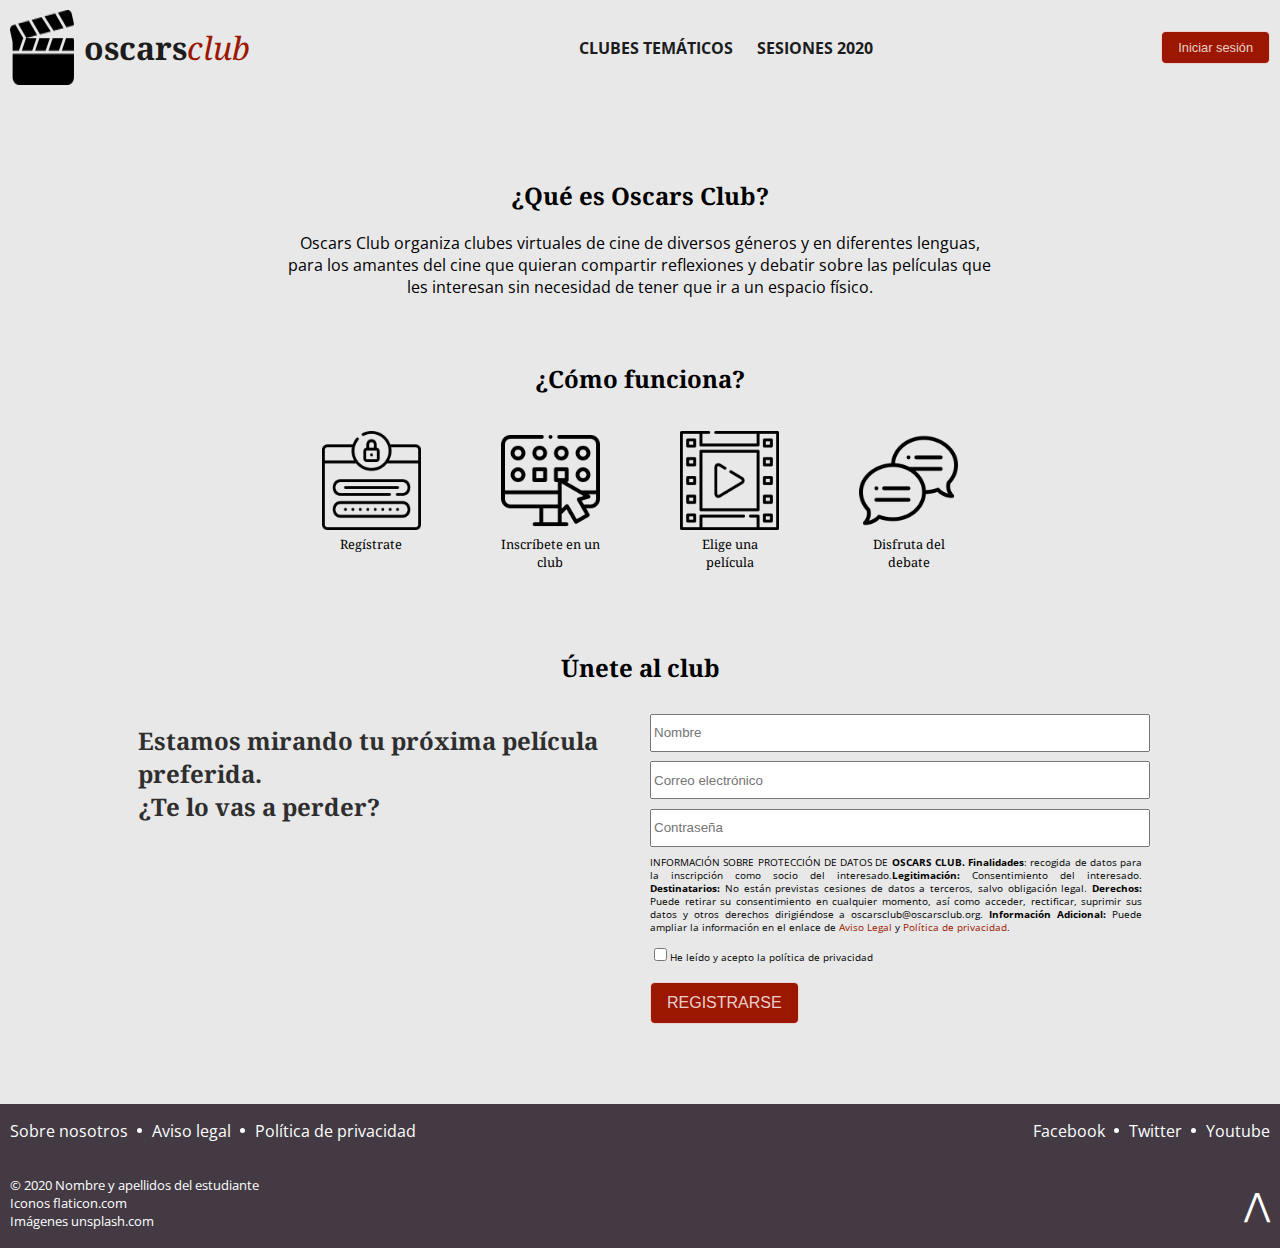
==== index.html @ 199e7fed "Add files via upload" ====
<!DOCTYPE html>
<html lang="es">
<head>
    <meta charset="UTF-8">
    <title>OSCAR CLUB - INDEX</title>
    <link rel="stylesheet" href="css/style.css">
</head>

<body>
    <header>
        <div id="inicio" class="navbar">
            <div class="logo">
                <img src ="img/oscarsclub-isologo.png" alt="Logo">
                <div class="centered">
                    <p><a href="index.html">oscars<i>club</i></a></p>
                </div>
            </div>
            <div class="navbarMenu">
                <ul class="listMenu">
                    <li>
                        <a href="clubes-tematicos.html">CLUBES TEMÁTICOS</a>
                    </li>
                    <li>
                        <a href="sesiones-2020.html">SESIONES 2020</a>
                    </li>
                </ul>
            </div>
            <div>
                <button type="submit" form= "certicado_form" onclick="">Iniciar sesión</button>
            </div>           
        </div>
    </header>
    <div class="maincontent">
        <div class="content1">
            <h2>¿Qué es Oscars Club?</h2>
            <p>Oscars Club organiza clubes virtuales de cine de diversos géneros y en diferentes lenguas, 
            para los amantes del cine que quieran compartir reflexiones y debatir sobre las películas que 
            les interesan sin necesidad de tener que ir a un espacio físico.</p>
        </div>
        <div class="content2">
            <h2>¿Cómo funciona?</h2>
            <div class="imglist">
                <figure>
                    <img src="img/howto-register.png" alt="register">
                    <figcaption>Regístrate</figcaption>
                </figure>
                <figure>
                    <img src="img/howto-club.png" alt="club" >
                    <figcaption>Inscríbete en un club</figcaption>
                </figure>
                <figure>
                    <img src="img/howto-film.png" alt="film">
                    <figcaption>Elige una película</figcaption>
                </figure>
                <figure>
                    <img src="img/howto-speech.png" alt="speech">
                    <figcaption>Disfruta del debate</figcaption>
                 </figure>
            </div>
        </div>
        <div class="content3">
            <h2>Únete al club</h2>
            <div>
                <div class="contentform">
                    <h2>
                        Estamos mirando tu próxima película preferida.<br>
                        ¿Te lo vas a perder?
                    </h2>
                </div>
                <div class="contentform">
                    <form id="form_registro">
                    <div>
                        <p><input type="text" id="name" name="name" placeholder="Nombre" pattern="[a-zA-ZàáâäãåąčćęèéêëėįìíîïłńòóôöõøùúûüųūÿýżźñçčšžÀÁÂÄÃÅĄĆČĖĘÈÉÊËÌÍÎÏĮŁŃÒÓÔÖÕØÙÚÛÜŲŪŸÝŻŹÑßÇŒÆČŠŽ∂ð -]{2,64}" required>  </p>
                        <p><input type="text" id="email" name="email" placeholder="Correo electrónico" pattern="[a-zA-ZàáâäãåąčćęèéêëėįìíîïłńòóôöõøùúûüųūÿýżźñçčšžÀÁÂÄÃÅĄĆČĖĘÈÉÊËÌÍÎÏĮŁŃÒÓÔÖÕØÙÚÛÜŲŪŸÝŻŹÑßÇŒÆČŠŽ∂ð -]{2,64}" required>  </p>
                        <p><input type="text" id="Contraseña" name="Contraseña" placeholder="Contraseña" pattern="[a-zA-ZàáâäãåąčćęèéêëėįìíîïłńòóôöõøùúûüųūÿýżźñçčšžÀÁÂÄÃÅĄĆČĖĘÈÉÊËÌÍÎÏĮŁŃÒÓÔÖÕØÙÚÛÜŲŪŸÝŻŹÑßÇŒÆČŠŽ∂ð -]{2,64}" required> </p>
                    </div>
                    <p>INFORMACIÓN SOBRE PROTECCIÓN DE DATOS DE<strong> OSCARS CLUB. Finalidades</strong>: recogida de datos para la inscripción como socio del interesado.<strong>Legitimación:</strong> Consentimiento del interesado. 
                    <strong>Destinatarios:</strong> No están previstas cesiones de datos a terceros, salvo obligación legal. <strong>Derechos:</strong> Puede retirar su consentimiento en cualquier momento, así como acceder, rectificar, 
                    suprimir sus datos y otros derechos dirigiéndose a oscarsclub@oscarsclub.org. <strong>Información Adicional:</strong> 
                    Puede ampliar la información en el enlace de <a href="#">Aviso Legal</a> y <a href="#">Política de privacidad</a>.  
                    </p> 
                    <label><input type="checkbox" id="cbox1" value="1_checkbox">He leído y acepto la política de privacidad</label>
                    <div>
                        <button type="submit" form= "form_registro" onclick="myFunction()">REGISTRARSE</button>
                    </div>
                </form>
                </div>
            </div>
        </div>
    </div>
    <footer>
        <div class="footerContent">
            <div class="footerBox left">
                <ul class="listMenuFooter">
                    <li >
                        <a href="#">Sobre nosotros</a>
                    </li>
                    <li>
                        <a href="#">Aviso legal</a>
                    </li>
                    <li>
                        <a href="#">Política de privacidad</a>
                    </li>
                </ul>         
            </div>
            <div class="footerBox">
                <ul class="listMenuFooter right">
                    <li>
                        <a href="#">Facebook</a>
                    </li>
                    <li>
                        <a href="#">Twitter</a>
                    </li>
                    <li>
                        <a href="#">Youtube</a>
                    </li>
                </ul>
            </div>
            <div class="footerBox left">
                <ul class="listMenuFooterBlock">
                    <li >© 2020 Nombre y apellidos del estudiante</li>
                    <li>Iconos <a href="https://www.flaticon.com">flaticon.com </a></li>
                    <li>Imágenes <a href="https://unsplash.com">unsplash.com </a></li>
                </ul>         
            </div>
            <div class="footerBox right">
                <a href="#inicio">&xwedge;</a>
            </div>                  
        </div>
    </footer>
    <script>
        function myFunction() {
         alert("registro del usuario " + document.getElementById("name").value + "\n");
        }
    </script>
</body>
</html>
---- css/style.css ----
@import url('https://fonts.googleapis.com/css2?family=Noto+Serif:ital,wght@0,400;0,700;1,400;1,700&family=Open+Sans:ital,wght@0,400;1,700&display=swap');
/* GENERAL HEADER AND FOOTER*/
html{
    width: 100%;
    height: 100%;
    margin:0px;
    font-family: 'Open Sans', Arial,  Helvetica, sans-serif;

}
body{
    background-color:#e8e8e8;
    margin: 0;
    overflow-x: hidden;
    min-height: 100vh;
    display: flex;
    flex-flow: column;
}
main{
flex-grow: 1;
}

header{
    width: 100%;
    font-family: 'Noto Serif', serif, Arial, Helvetica;
}
.navbar{
    margin: 10px;
    display:flex;
    flex-wrap: wrap;
    flex-direction: row;
    align-items: center;
    justify-content: space-between;

} 
.logo{
    display: inline-flex;;
    text-align: center;
}
.logo a{
    padding-left:10px ;
    color:#1c1c1c;
    font-size: 2rem;   
    font-weight: 700;
    text-decoration: none;
}
.logo a:link,
.logo a:visited,
.logo a:hover, 
.logo a:focus{
text-decoration: none;
}

.logo i{
    color: #9b1700;
    font-weight: 400;
    font-size: 2rem;   
   }
/* usado para centrar el texto al lado del log */
.centered{
    display: inline-block;
    vertical-align: middle;
    text-align: center;
}

.listMenu li, 
.listMenu li p,
.listMenu li a{
    font-family: 'Open Sans', Arial,  Helvetica, sans-serif;
    font-weight: 700;
    font-size: 1rem;
    display:inline;
    padding: 5px;
    color: #1c1c1c;
    text-decoration: none;
}
.listMenu li a:hover{
    color: rgba(28, 28, 28, 0.5) ;
}
.listMenu li .current{
    font-weight: 700;
    font-style: italic;
}
.navbar button{
    background-color: #9b1700;  
    color: rgba(255, 255, 255, 0.808);
    text-align: center;
    font-size: 0.8rem;
    border-radius: 5px;
    padding:0.5rem 1rem 0.5rem;
    border: 0.1px solid;
}
button:hover{
    background-color: #1c1c1c; /* reply en el foro */
}
footer{
    width: 100%;
    margin-top: 5rem;
    background-color: #433A44;
    color:#FFFFFF;
}
.footerContent{
    width:100%;
    margin: auto;
    padding: 0px;
    display:flex;
    flex-wrap: wrap;
    flex-direction: row;
    align-items: center;
    justify-content: space-between;
}
.listMenuFooter{
    padding: 0px;
}
.listMenuFooter li,
.listMenuFooter a{
    display: inline;
    font-family: 'Open Sans', Arial,  Helvetica, sans-serif;
    font-weight: 400;
    font-size: 1rem;
    padding: 5px;
    color:#FFFFFF;
    text-decoration: none;
    list-style-type:none;
    list-style-position: inside;
}
.listMenuFooter li::after{
    display: inline-block;
    position:fixed;
    width:1px;
    height:1px;
    content:" ";
    border:2px solid #FFFFFF;
    background-color: #FFFFFF;
    border-radius:100%;
    margin-top: 0.5rem;
    
}
.listMenuFooter li:last-child::after{
    display:none;
  }

.footerBox{
    width: 45%;
}
.listMenuFooterBlock{
    display:block;
    font-family: 'Open Sans', Arial,  Helvetica, sans-serif;
    font-weight: 400;
    font-size: 0.8rem;
    padding: 5px;
    padding-left: 10px;
    color:#FFFFFF;
    text-decoration: none;
    list-style-type: none;
}
.listMenuFooterBlock li>a{
    color: #FFFFFF;
    text-decoration: none;
}
.footerBox >a {
    color:#FFFFFF;
    padding-right: 10px;
    font-size: 2rem;
    text-decoration: none;
}
.footerContent a:hover{
    color: #9b1700;
    text-decoration: none;
}
.left{
    text-align: left;
}
.right {
    text-align: right;
}
/*header and footer media query max-width: 1024px*/
@media screen and (max-width: 1024px) {
    body{
        margin: 0;
        overflow-x: hidden;
    }
    /*header and footer media query*/
    .navbar{
        display: flex;
        text-align: center;
        flex-direction: column;
        padding: 10PX;
    }
    .navbar .logo{
        order: 2;
    }
    .navbar .navbarMenu{
        order:3;
    }
    .navbar button{
        order:1;
    }
    .navbar > div{
        padding: 5px;
    }
    .listMenu li{
        display:block;
    }
    .footerContent{
        display:flex;
        text-align: center;
        flex-direction: column;
    }
    .listMenuFooter li{
        display:block;
        text-align: center;
    }
    .listMenuFooter li::after{
        display: none;
    }
    .listMenuFooterBlock li{
        text-align: center;
    }
    .footerBox{
        width: 100%;
    }
    footer{
        position: inherit;
    }
    
    /*header and footer media query max-width: 1024px*/    
}
/*---------------------------------------------------------------*/
/*INDEX CONTENT*/
.maincontent{
    width: 80%;
    text-align: center;
    margin: auto;
    font-family: 'Open Sans', Arial,  Helvetica, sans-serif;
    margin-top: 20px;
}
h2{
    
    font-family: 'Noto Serif', serif, Arial, Helvetica;
}
.content1{
    width: 70%;
    margin: auto;
    margin-top: 4rem;
}
.content2{
    width: 70%;
    margin: auto;
    margin-top: 4rem;
}
.imglist{
    display: flex;
}

.imglist figure img{
    width: 100%;
    }
.content3{
    width: 100%;
    margin: auto;
    margin-top: 4rem;
}
.content3 >div{
    display: flex;
    flex-direction: row;
    width: 100%;
}
h3{
    margin-top: 16px;
    font-family: 'Noto Serif', serif, Arial, Helvetica;
}
.contentform{
    display: block;
    width: 50%;
    text-align: left;
    padding-left: 10px;
    padding-right: 10px;
}
.contentform h2{
    opacity: 0.8;
}
.contentform p{
    font-size: 0.6rem;
    text-align: justify;
}
input[type=text]{
    width: 100%;
    height: 2rem;
}
.contentform label{
    font-size: 0.6rem;
}
.maincontent button{
    background-color: #9b1700;  
    color: rgba(255, 255, 255, 0.808);
    text-align: center;
    font-size: 1rem;
    border-radius: 5px;
    margin-top: 1rem;
    font-weight: 400;
    padding:0.7rem 1rem 0.7rem;
    border: 0.1px solid;
}
p>a{
    color:#9b1700;
    text-decoration:none;
}
p>a:hover{
    opacity: 0.5;
}
.maincontent button:hover{
    background-color: #1c1c1c; /* reply en el foro */
}
figcaption{
    font-size: 0.8rem;
    font-family: 'Noto Serif', serif, Arial, Helvetica;
}
/*INDEX media query max-width: 1024px*/
@media screen and (max-width: 1024px) {
    .imglist{
        display: inline-block;
    }
    .content3 div{
        display: inline-block;
        width: 100%;
    }
    .contentform{
        width: 100%;
    }
    .maincontent{
        width: 100%; 
    }
    .content1{
        width: 90%; 
    }
    .content2{
        width: 100%;
        max-width: 300px;
    }
}
/*---------------------------------------------------------------*/
/*CLUBES TEMATICOS*/
.contentClub{
    width: 100%;
    margin: auto;

}
.container3columns {
    display: grid;
    grid-template-columns:repeat(3,1fr);
    grid-template-rows: auto;
    grid-gap: 1.5rem;
    gap: 1.5rem;
}

.club{
    width: 100%;
    text-align: left;
    font-family: 'Noto Serif', serif, Arial, Helvetica;
}
.club figure{
    width: 100%;
    margin: 0;
    text-align: left;
}
.club figure img{
    width: 100%;
}
.club figcaption{
    font-size: 1rem;
    font-weight: 700;
}
.club figcaption::before{
    content: "....";
    padding-right: 0.5rem;
    display: inline-flex;
    vertical-align: 20%;
    color: #9b1700;
}
.club p{
    text-align: left;
    font-size: 0.9rem;
}
.club a{
    width: 100%;
    text-align: left;
    text-decoration: none;
    color: #9b1700;
}
/*CLUBES media query max-width: 1024px*/
@media screen and (max-width: 1024px) {

    .maincontent{
        width: 90%; 
    }
    .container3columns {
        grid-template-columns:repeat(1,1fr);
    }
}
/*---------------------------------------------------------------*/
/*SESIONS 2020*/
.section1a{
    width: 80%;
    margin: auto;
    font-family: 'Noto Serif', serif, Arial, Helvetica;
    text-align: left;
    padding-bottom: 1.8rem;
    line-height: 1.8rem;
}
.section1a h2{
    text-align: center;
}
.section2a{
    display: grid;
    grid-template-columns:1fr 3fr;
    grid-gap: 1.5rem;
    width: 100%;
    border-top: 5px dotted #9b1700;
}
.section2a ul{
    font-family: 'Open Sans', Arial,  Helvetica, sans-serif;
    font-weight: 400;
    font-size: 0.8rem;
    padding: 0px;
    list-style-type:none;
    list-style-position: inside;
}
.section2a li, .section2a a{
    color: #1c1c1c;
    text-decoration: none;
}
.section2a a:hover{
color: rgba(28, 28, 28, 0.5) ;
}
.section2a .contentform{
    width: 100%;
    padding:0px;
}
.contentform .sesions{
    margin-top: 3rem;
}
.film{
    background-color:#FFFFFF ;
    box-shadow: 10px 10px 15px 0px rgba(0,0,0,0.30);
    display: flex;
    flex-direction: column;    
    height: 100%;
}
 .film figure{
    display: flex;
    width: 100%;
    height: 90%;
    margin: 0; 
}
.film a{
    font-weight: 700;
    text-decoration: none;
    color: #9b1700;
    position:relative;
    margin: auto;
    overflow: hidden;
    width: 95%;
    font-size: 1rem;
    margin-bottom: 5px;
    margin-top: 5px;
}
.film figure figcaption a:hover{
    opacity: 0.5;
}
.sesions p::before{
    content: ".....";
    padding-right: 0.6rem;
    display: inline-flex;
    vertical-align: 10%;
    color: #9b1700;
    font-size: 150%;
}
.film figure img{
    width: 100%;
}
.sesions > p{
    font-size: 1rem;
    font-weight: 700;
}
/*SESSIONS media query max-width: 1024px*/
@media screen and (max-width: 1024px) {
    .section2a {
        grid-template-columns: 1fr;
    }
    .container3columns {
        width: 60%;
        text-align: center;
        margin: auto;
    }
    .sesions p::before{
        content: "...";
    }
}
/*---------------------------------------------------------------*/
/*DETALLE SESION*/
.breadcrumb{
    text-align: left;
}
.breadcrumb ul{
    padding-left: 0;
}
.breadcrumb li,
.breadcrumb a{
    display: inline-block;
    font-family: 'Open Sans', Arial,  Helvetica, sans-serif;
    font-weight: 400;
    font-size: 0.8rem;
    color: #1c1c1c;
    text-decoration: none;
    list-style-type:none;
    list-style-position: inside;
}
.breadcrumb li:last-child{
    opacity: 0.5;
}
.breadcrumb li::after{
    display: inline-block;
    content:"/";
    color: #1c1c1c;
    padding-top: 0.2rem;
    padding-left: 0.5rem;
    padding-right: 0.5rem;
}
.breadcrumb li:last-child::after{
    display:none;
}
.detailscontent{
    width: 100%;
    margin: auto;
    display: flex;
    font-family: 'Noto Serif', serif, Arial, Helvetica;
}
.contentL{
    display: block;
    width: 40%;
    text-align: left;
    padding-right: 1rem;
}
.contentR{
    display: block;
    width: 60%;
    text-align: left;
    padding-left: 1rem;
    padding-right: 1rem;
}
.rounded{
    border-radius: 50%;
    float:left;
    padding-right: 1.5rem;
    shape-outside:circle();
}
.contentR p{
    text-align: justify;
}
iframe{
    width: 100%;
    max-width:560;
    max-height:315;
}
dt{
    font-weight: 700;
    border-bottom: 1px solid black;
    margin-top: 1rem;
    margin-bottom: 1rem;
    font-size: 0.8rem;
}
dd{
    font-size: 0.9rem;
    margin-left: 0.5rem;
}
/* añadir margen superior a los h3 despues de p y evitar el primero */
p + h3{ 
    margin-top: 30px; 
}
.infolist{
    margin-top: -5px;
    padding: 0px;
}
.infolist li{
    display: inline-block;
    font-size: 0.7rem;
    color: #1c1c1c;
    text-decoration: none;
    font-style: italic;
}
.infolist li::first-letter {
    font-size: 0.9rem;

}
.infolist li::after{
    display: inline-block;
    content:"|";
    color: #1c1c1c;
    padding-left: 0.5rem;
    padding-right: 0.5rem;
    font-size: 120%;
}
.infolist li:last-child::after{
    display:none;
  }
.details h2{
      text-align: left;
  }

  @media screen and (max-width: 1024px) {
    .detailscontent{
        width: 100%;
        margin: auto;
        display: block;
        font-family: 'Noto Serif', serif, Arial, Helvetica;
    }
    .maincontent{
        width: 90%;
    }
    .contentL{
        width: 100%;
    }
    .contentR{
        width: 100%;
    }
}
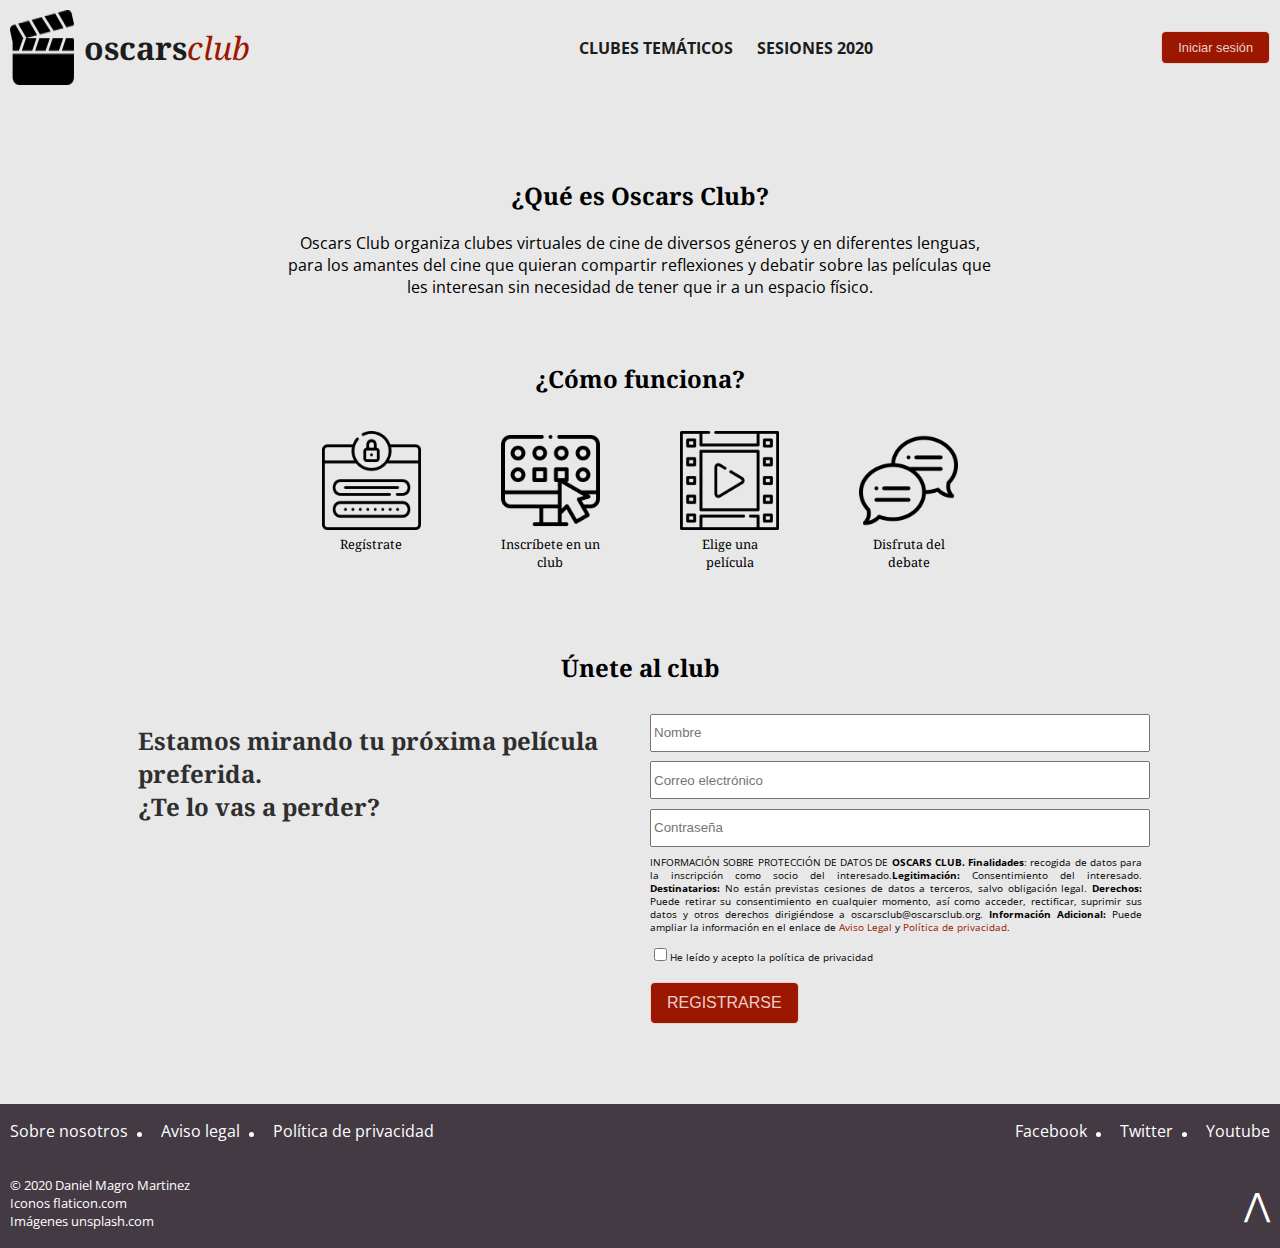
==== commit a47cafff: "update files" ====
--- a/index.html
+++ b/index.html
@@ -26,7 +26,7 @@
                 </ul>
             </div>
             <div>
-                <button type="submit" form= "certicado_form" onclick="">Iniciar sesión</button>
+                <button type="submit" onclick="">Iniciar sesión</button>
             </div>           
         </div>
     </header>
@@ -81,7 +81,7 @@
                     </p> 
                     <label><input type="checkbox" id="cbox1" value="1_checkbox">He leído y acepto la política de privacidad</label>
                     <div>
-                        <button type="submit" form= "form_registro" onclick="myFunction()">REGISTRARSE</button>
+                        <button type="submit" form="form_registro" onclick="myFunction()">REGISTRARSE</button>
                     </div>
                 </form>
                 </div>
@@ -118,7 +118,7 @@
             </div>
             <div class="footerBox left">
                 <ul class="listMenuFooterBlock">
-                    <li >© 2020 Nombre y apellidos del estudiante</li>
+                    <li >© 2020 Daniel Magro Martinez</li>
                     <li>Iconos <a href="https://www.flaticon.com">flaticon.com </a></li>
                     <li>Imágenes <a href="https://unsplash.com">unsplash.com </a></li>
                 </ul>         
--- a/css/style.css
+++ b/css/style.css
@@ -15,10 +15,10 @@
     display: flex;
     flex-flow: column;
 }
-main{
+/* main{
 flex-grow: 1;
 }
-
+ */
 header{
     width: 100%;
     font-family: 'Noto Serif', serif, Arial, Helvetica;
@@ -117,7 +117,8 @@
     font-family: 'Open Sans', Arial,  Helvetica, sans-serif;
     font-weight: 400;
     font-size: 1rem;
-    padding: 5px;
+    padding-left: 5px;
+    padding-right: 5px;
     color:#FFFFFF;
     text-decoration: none;
     list-style-type:none;
@@ -125,13 +126,12 @@
 }
 .listMenuFooter li::after{
     display: inline-block;
-    position:fixed;
     width:1px;
     height:1px;
     content:" ";
-    border:2px solid #FFFFFF;
+    border:2px solid ;
     background-color: #FFFFFF;
-    border-radius:100%;
+    border-radius:50%;
     margin-top: 0.5rem;
     
 }
@@ -552,15 +552,15 @@
     border-radius: 50%;
     float:left;
     padding-right: 1.5rem;
-    shape-outside:circle();
+    shape-outside:circle(); /*da error por que no en todas las versiones funciona*/
 }
 .contentR p{
     text-align: justify;
 }
 iframe{
     width: 100%;
-    max-width:560;
-    max-height:315;
+    max-width:560px;
+    max-height:315px;
 }
 dt{
     font-weight: 700;
@@ -602,10 +602,13 @@
 }
 .infolist li:last-child::after{
     display:none;
-  }
+}
 .details h2{
-      text-align: left;
-  }
+    text-align: left;
+}
+iframe{
+    border: 0;/* en lugar de frameborder="0" */
+}
 
   @media screen and (max-width: 1024px) {
     .detailscontent{
